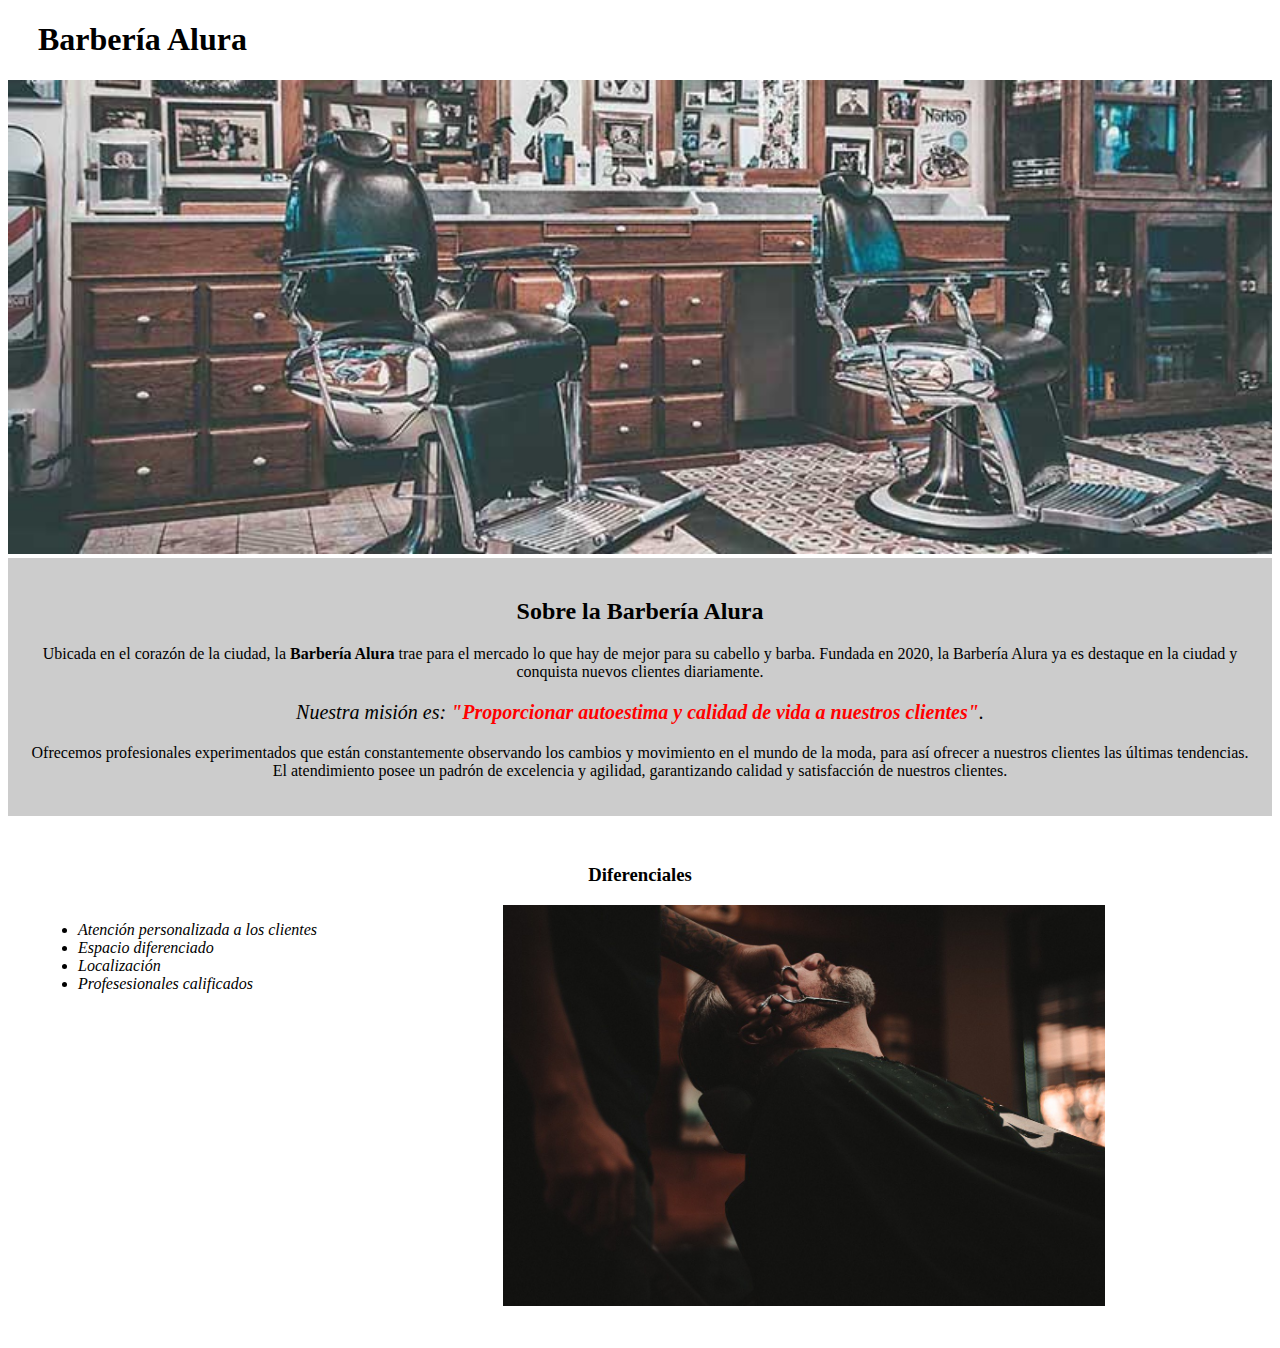
==== principiante_programacion/crea_primeras_paginas_web/index.html @ 491c4f76 "se agregaron archivos en los cuales se ha estado trabajando" ====
<!DOCTYPE html>

<html lang="es">
    
    <head>

        <meta charset="UTF-8"> 
        <title>Barbería Alura</title>
        <link rel="stylesheet" href="style.css">
    
    </head>

    <body>

        <header>
            <h1 class="titulo-principal">Barbería Alura</h1>
        </header>

        <img id="banner" src="banner/banner.jpg">
        
        <div class="principal">

            <h2 class="titulo-centralizado">Sobre la Barbería Alura</h2>

            <p>Ubicada en el corazón de la ciudad, la <strong>Barbería Alura</strong> trae para el mercado lo que hay de mejor para su cabello y barba. Fundada en 2020, la Barbería Alura ya es destaque en la ciudad y conquista nuevos clientes diariamente.</p>

            <p id="mision"><em>Nuestra misión es: <strong>"Proporcionar autoestima y calidad de vida a nuestros clientes"</strong>.</em></p>

            <p>Ofrecemos profesionales experimentados que están constantemente observando los cambios y movimiento en el mundo de la moda, para así ofrecer a nuestros clientes las últimas tendencias. El atendimiento posee un padrón de excelencia y agilidad, garantizando calidad y satisfacción de nuestros clientes.</p> 

        </div>

        <div class="diferenciales">

            <h3 class="titulo-centralizado">Diferenciales</h3>
        
            <ul>
                <li class="items">Atención personalizada a los clientes</li>
                <li class="items">Espacio diferenciado</li>
                <li class="items">Localización</li>
                <li class="items">Profesesionales calificados</li>
            </ul>

            <img src="diferenciales/diferenciales.jpg" class="imagenDiferenciales">

        </div>
        
        
    </body>
</html>
---- principiante_programacion/crea_primeras_paginas_web/style.css ----
.titulo-principal{
    padding-left: 30px;
}

#banner{
    width:100%;
}

.principal{
    background: #CCCCCC;
    padding: 20px;
}

.titulo-centralizado{
    text-align: center;
}

p{
    text-align: center;
}

em strong{
    color:red;
}

#mision{
    font-size: 20px;
}

.diferenciales{
    background: #FFFFFF;
    padding: 30px;
}

.items{
    font-style: italic;
}

ul{
    display: inline-block;
    vertical-align: top;
    width: 20%;
    margin-right: 15%;
}

.imagenDiferenciales{
    width: 50%;
}
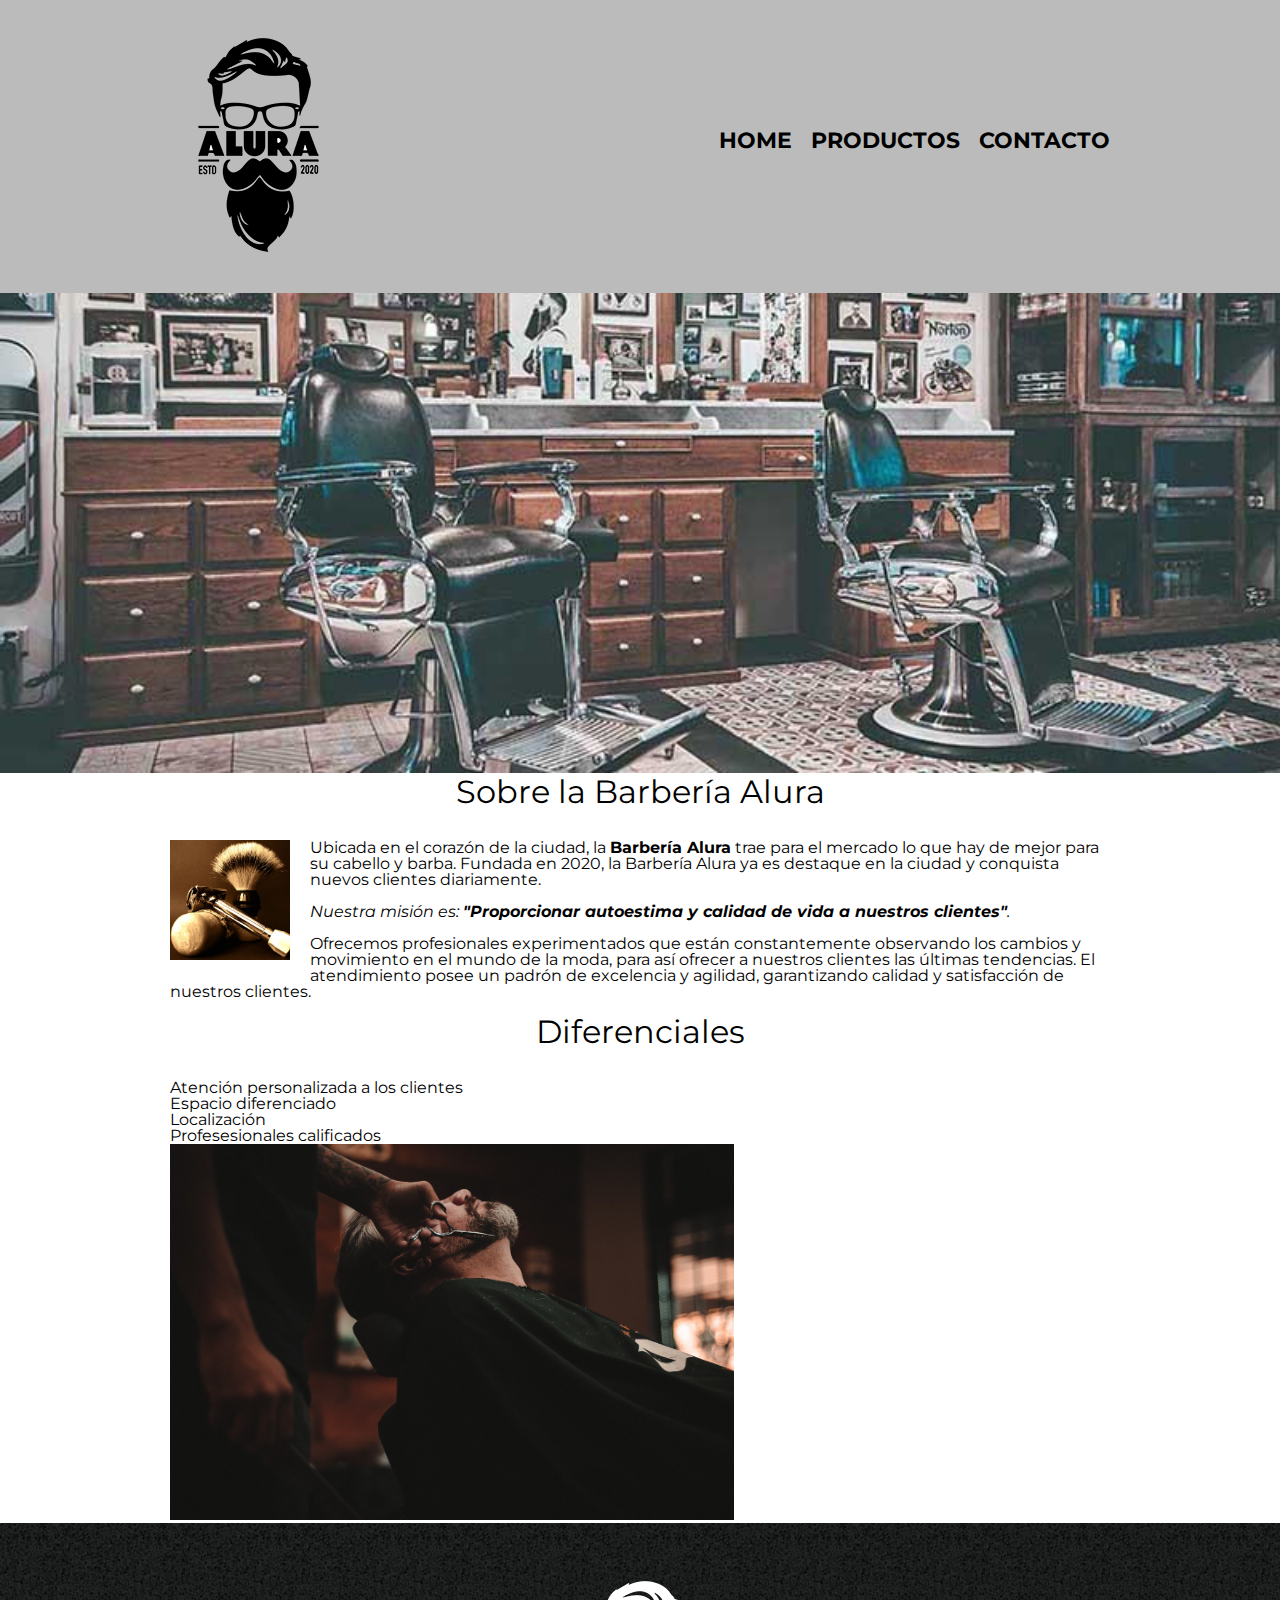
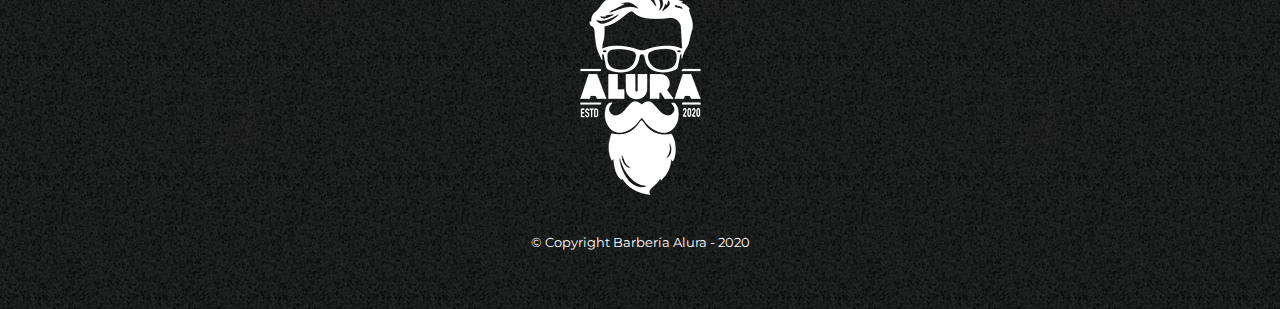
==== commit 26f4f791: "Se añadieron fuentes esternas de google fonts" ====
--- a/principiante_programacion/crea_primeras_paginas_web/index.html
+++ b/principiante_programacion/crea_primeras_paginas_web/index.html
@@ -6,45 +6,67 @@
 
         <meta charset="UTF-8"> 
         <title>Barbería Alura</title>
+        <link rel="stylesheet" href="reset.css">
         <link rel="stylesheet" href="style.css">
+        <link rel="preconnect" href="https://fonts.googleapis.com">
+        <link href="https://fonts.googleapis.com/css2?family=Montserrat:wght@300&display=swap" rel="stylesheet">
+        
+    </head>
     
-    </head>
-
     <body>
 
         <header>
-            <h1 class="titulo-principal">Barbería Alura</h1>
-        </header>
+            <div class="caja">                
+                <h1><img src="imagenes/logo.png"></h1>
+                <nav>
+                    <ul>
+                        <li><a href="index.html">Home</a></li>
+                        <li><a href="productos.html"> Productos</a></li>
+                        <li><a href="contacto.html">Contacto</a></li>
+                    </ul>
+                </nav>
+            </div>
+        </header>  
 
-        <img id="banner" src="banner/banner.jpg">
-        
-        <div class="principal">
+        <img class="banner" src="banner/banner.jpg">
 
-            <h2 class="titulo-centralizado">Sobre la Barbería Alura</h2>
+        <main>
 
-            <p>Ubicada en el corazón de la ciudad, la <strong>Barbería Alura</strong> trae para el mercado lo que hay de mejor para su cabello y barba. Fundada en 2020, la Barbería Alura ya es destaque en la ciudad y conquista nuevos clientes diariamente.</p>
+            <section class="principal">
+    
+                <h2 class="titulo-principal">Sobre la Barbería Alura</h2>           
+    
+                <img class="utensilios" src="imagenes/utensilios.jpg" alt="Utensilios de un Barbero">       
+    
+                <p>Ubicada en el corazón de la ciudad, la <strong>Barbería Alura</strong> trae para el mercado lo que hay de mejor para su cabello y barba. Fundada en 2020, la Barbería Alura ya es destaque en la ciudad y conquista nuevos clientes diariamente.</p>
+    
+                <p id="mision"><em>Nuestra misión es: <strong>"Proporcionar autoestima y calidad de vida a nuestros clientes"</strong>.</em></p>
+    
+                <p>Ofrecemos profesionales experimentados que están constantemente observando los cambios y movimiento en el mundo de la moda, para así ofrecer a nuestros clientes las últimas tendencias. El atendimiento posee un padrón de excelencia y agilidad, garantizando calidad y satisfacción de nuestros clientes.</p> 
+    
+            </section>
+    
+            <section class="diferenciales">
+    
+                <h3 class="titulo-principal">Diferenciales</h3>
+            
+                <ul>
+                    <li class="items">Atención personalizada a los clientes</li>
+                    <li class="items">Espacio diferenciado</li>
+                    <li class="items">Localización</li>
+                    <li class="items">Profesesionales calificados</li>
+                </ul>
+    
+                <img src="diferenciales/diferenciales.jpg" class="imagenDiferenciales">
+    
+            </section>
 
-            <p id="mision"><em>Nuestra misión es: <strong>"Proporcionar autoestima y calidad de vida a nuestros clientes"</strong>.</em></p>
+        </main>
 
-            <p>Ofrecemos profesionales experimentados que están constantemente observando los cambios y movimiento en el mundo de la moda, para así ofrecer a nuestros clientes las últimas tendencias. El atendimiento posee un padrón de excelencia y agilidad, garantizando calidad y satisfacción de nuestros clientes.</p> 
-
-        </div>
-
-        <div class="diferenciales">
-
-            <h3 class="titulo-centralizado">Diferenciales</h3>
-        
-            <ul>
-                <li class="items">Atención personalizada a los clientes</li>
-                <li class="items">Espacio diferenciado</li>
-                <li class="items">Localización</li>
-                <li class="items">Profesesionales calificados</li>
-            </ul>
-
-            <img src="diferenciales/diferenciales.jpg" class="imagenDiferenciales">
-
-        </div>
-        
+        <footer>
+            <img src="imagenes/logo-blanco.png">
+            <p class="copyright">&copy Copyright Barbería Alura - 2020</p>
+        </footer>   
         
     </body>
 </html>--- a/principiante_programacion/crea_primeras_paginas_web/style.css
+++ b/principiante_programacion/crea_primeras_paginas_web/style.css
@@ -1,49 +1,195 @@
-.titulo-principal{
-    padding-left: 30px;
+body{
+    font-family: 'Montserrat', sans-serif;
 }
 
-#banner{
-    width:100%;
+header{
+    background-color: #BBBBBB;
+    padding: 20px 0;
 }
 
-.principal{
-    background: #CCCCCC;
-    padding: 20px;
+.caja{
+    width: 940px;
+    position: relative;
+    margin: 0 auto;
+}   
+
+nav{
+    position: absolute;
+    top:110px;
+    right: 0;
 }
 
-.titulo-centralizado{
-    text-align: center;
+nav li{
+    display: inline;
+    margin: 0 0 0 15px;
 }
 
-p{
-    text-align: center;
+nav a{
+    text-transform: uppercase;
+    color: #000000;
+    font-weight: bold;
+    font-size: 22px;
+    text-decoration: none;
 }
 
-em strong{
-    color:red;
+nav a:hover{
+    color: #c78c19;
+    text-decoration: underline;
 }
 
-#mision{
-    font-size: 20px;
+.productos{
+    width: 940px;
+    margin: 0 auto;
+    padding: 50px;
 }
 
-.diferenciales{
-    background: #FFFFFF;
-    padding: 30px;
+
+.productos li{
+    display: inline-block;
+    text-align: center;
+    width: 30%;
+    vertical-align: top;
+    margin: 0 1.5%;
+    padding: 30px 20px;
+    box-sizing: border-box;
+    border: 2px solid #000000;
+    border-radius: 10px;
 }
 
-.items{
+.productos li:hover{
+    border-color: #c78c19;
+}
+
+.productos li:active{
+    border-color: #088c19;
+}
+
+.productos h2{
+    font-size: 30px;
+    font-weight: bold;
+}
+
+.productos li:hover h2{
+    font-size: 33px;
+}
+
+.producto-descripcion{
+    font-size: 18px;
+}
+
+.producto-precio{
+    font-size: 20px;
+    font-weight: bold;
+    margin-top:10px;
+}
+
+footer{
+    text-align: center;
+    background: url(imagenes/bg.jpg);
+    padding: 40px;
+}
+
+.copyright{
+    color: #FFFFFF;
+    font-size: 13px;
+    margin: 20px;
+}
+
+main{
+    width: 940px;
+    margin: 0 auto;
+}
+
+form{
+    margin: 40px 0;
+}
+
+form label, form legend{
+    display: block;
+    font-size: 20px;
+    margin: 0 0 10px;
+}
+
+.input-padron{
+    display: block;
+    margin: 0 0 20px;
+    padding: 10px 25px;
+    width: 50%;
+}
+
+.checkbox{
+    margin:20px 0; 
+}
+
+.enviar{
+    width: 40%;
+    padding: 15px 0;
+    font-size: 18px;
+    font-weight: bold;
+    color:white;
+    background: orange;
+    border:none;
+    border-radius: 5px;
+    transition: 1s all;
+    cursor:pointer;
+}
+
+.enviar:hover{
+    background: darkorange;
+    transform: scale(1.2);
+}
+
+table{
+    margin: 40px 40px;
+}
+
+thead{
+    background: #555555;
+    color:white;
+    font-weight: bold;
+}
+
+td,th{
+    border: 1px solid #000000;
+    padding: 8px 15px;
+}
+
+/*Aquí inicia el CSS para nuestra home*/
+.banner{
+    width: 100%;
+}
+
+
+.titulo-principal{
+    text-align: center;
+    font-size: 2em;
+    margin: 0 0 1em;
+    clear:left;
+}
+
+
+.principal p{
+    margin: 0 0 1em;
+}
+
+
+.principal strong{
+    font-weight: bold;
+}
+
+
+.principal em{
     font-style: italic;
 }
 
-ul{
-    display: inline-block;
-    vertical-align: top;
-    width: 20%;
-    margin-right: 15%;
+
+.utensilios{
+    width: 120px;
+    float:left;
+    margin: 0 20px 20px 0;
 }
 
+
 .imagenDiferenciales{
-    width: 50%;
-}
-
+    width: 60%;
+}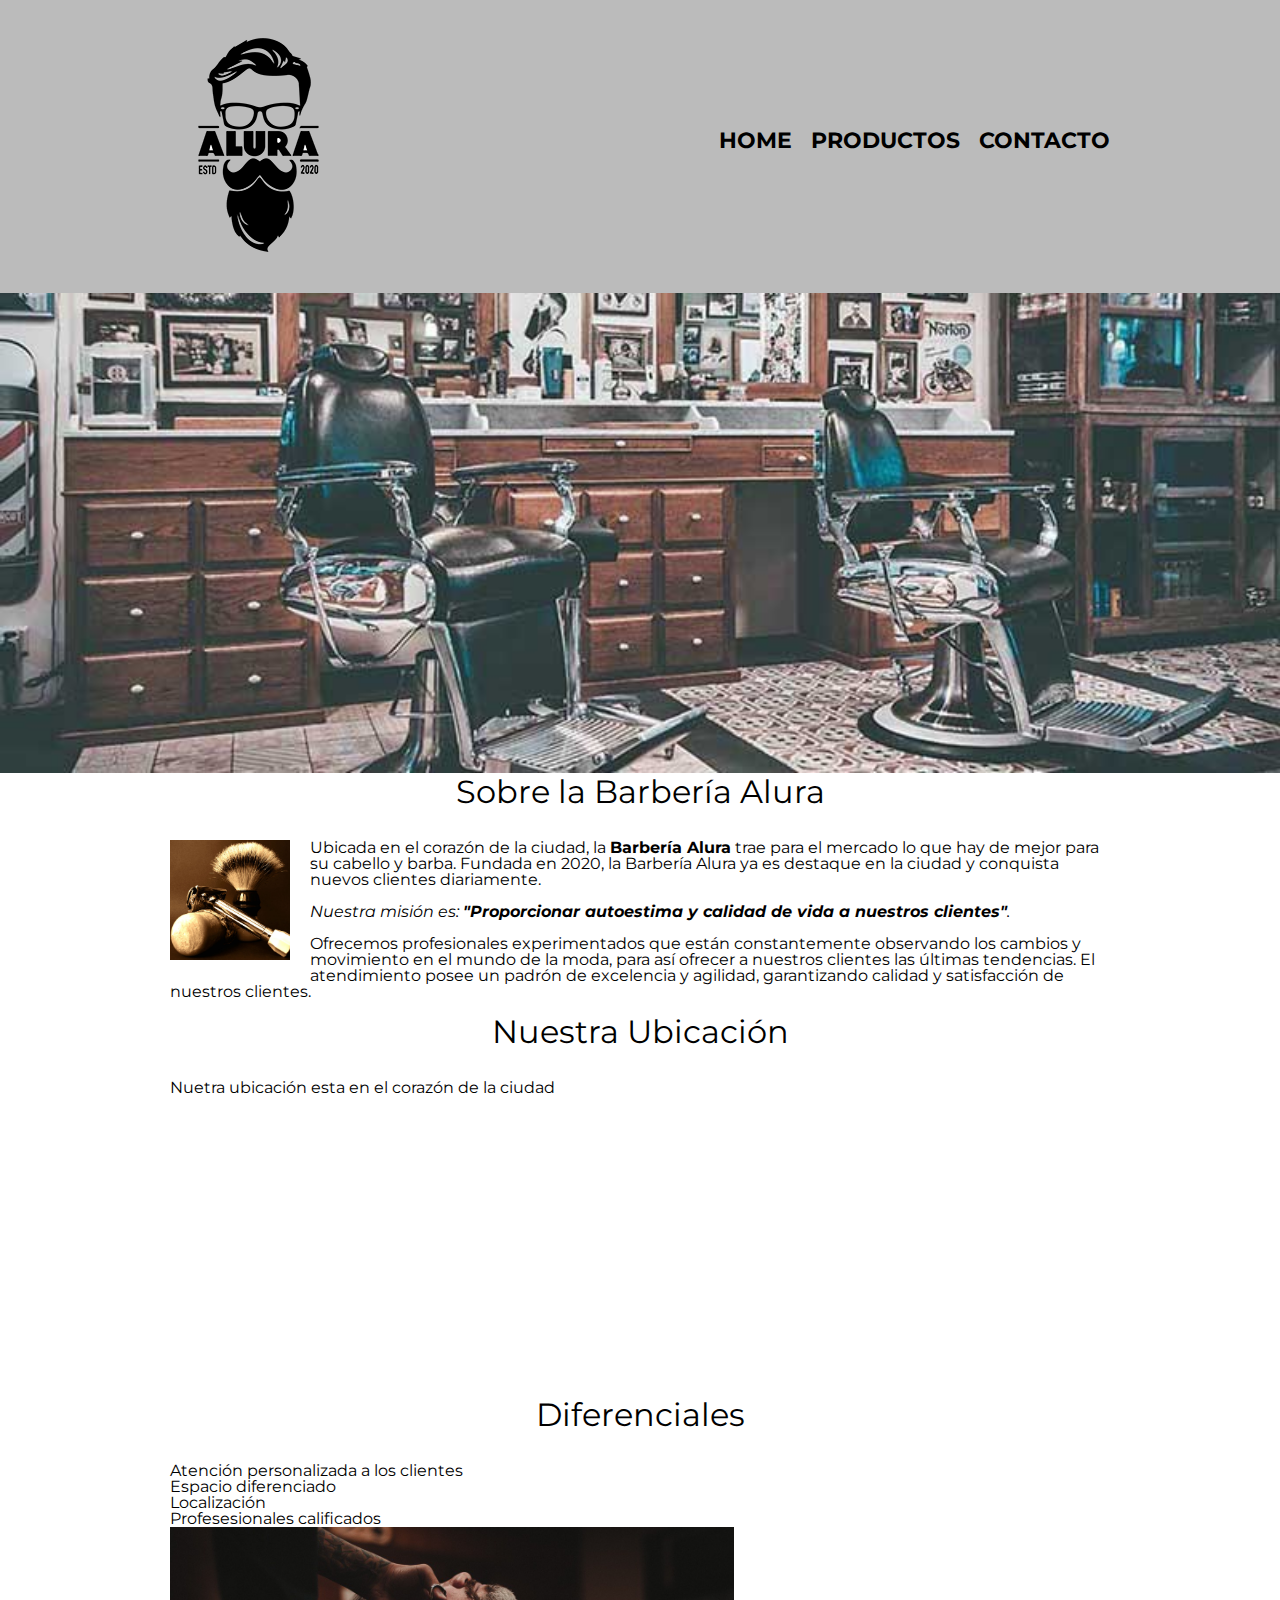
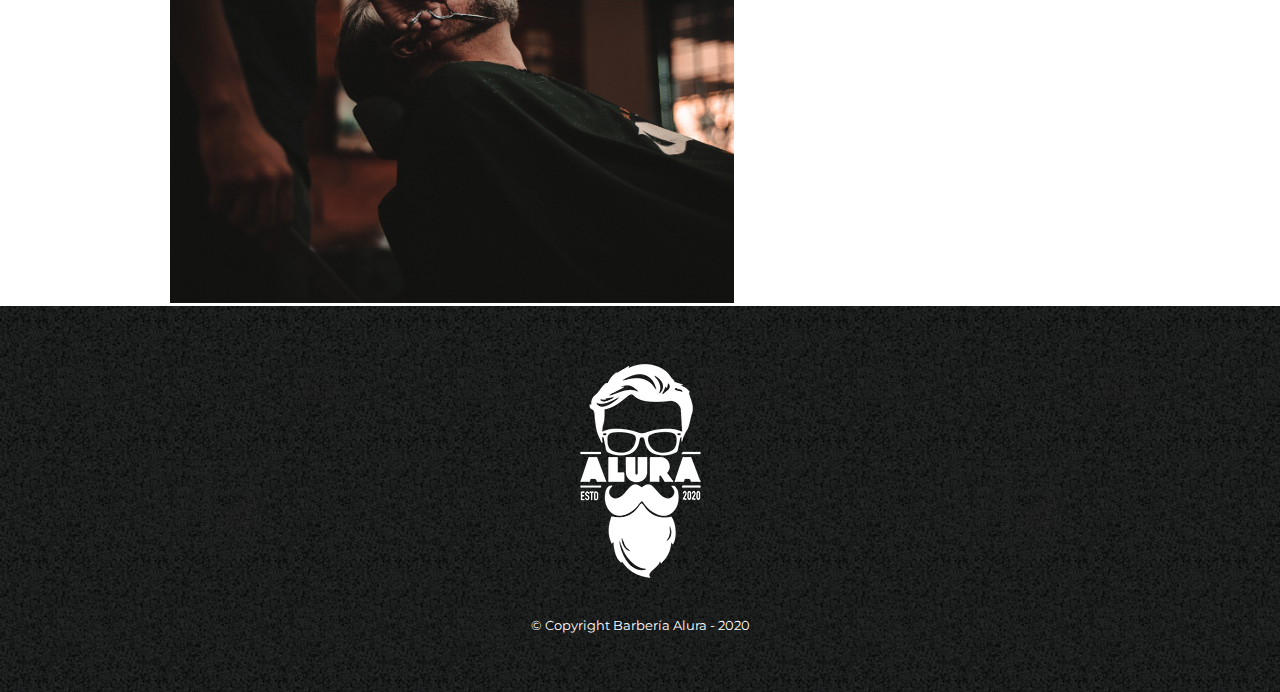
==== commit b21703d4: "Se añadio la seccíon realacionada con la ubicasión" ====
--- a/principiante_programacion/crea_primeras_paginas_web/index.html
+++ b/principiante_programacion/crea_primeras_paginas_web/index.html
@@ -2,7 +2,7 @@
 
 <html lang="es">
     
-    <head>
+    <head>  
 
         <meta charset="UTF-8"> 
         <title>Barbería Alura</title>
@@ -45,6 +45,12 @@
                 <p>Ofrecemos profesionales experimentados que están constantemente observando los cambios y movimiento en el mundo de la moda, para así ofrecer a nuestros clientes las últimas tendencias. El atendimiento posee un padrón de excelencia y agilidad, garantizando calidad y satisfacción de nuestros clientes.</p> 
     
             </section>
+
+            <section class="mapa">
+                <h3 class="titulo-principal">Nuestra Ubicación</h3>
+                <p>Nuetra ubicación esta en el corazón de la ciudad</p>
+                <iframe src="https://www.google.com/maps/embed?pb=!1m18!1m12!1m3!1d34784.869470159!2d-46.65499870427411!3d-23.593248407555798!2m3!1f0!2f0!3f0!3m2!1i1024!2i768!4f13.1!3m3!1m2!1s0x94ce5a2b2ed7f3a1%3A0xab35da2f5ca62674!2sCaelum%20-%20Education%20and%20Innovation!5e0!3m2!1ses-419!2sbr!4v1602972945026!5m2!1ses-419!2sbr" width="100%" height="300" frameborder="0" style="border:0;" allowfullscreen="" aria-hidden="false" tabindex="0"></iframe>
+            </section>
     
             <section class="diferenciales">
     
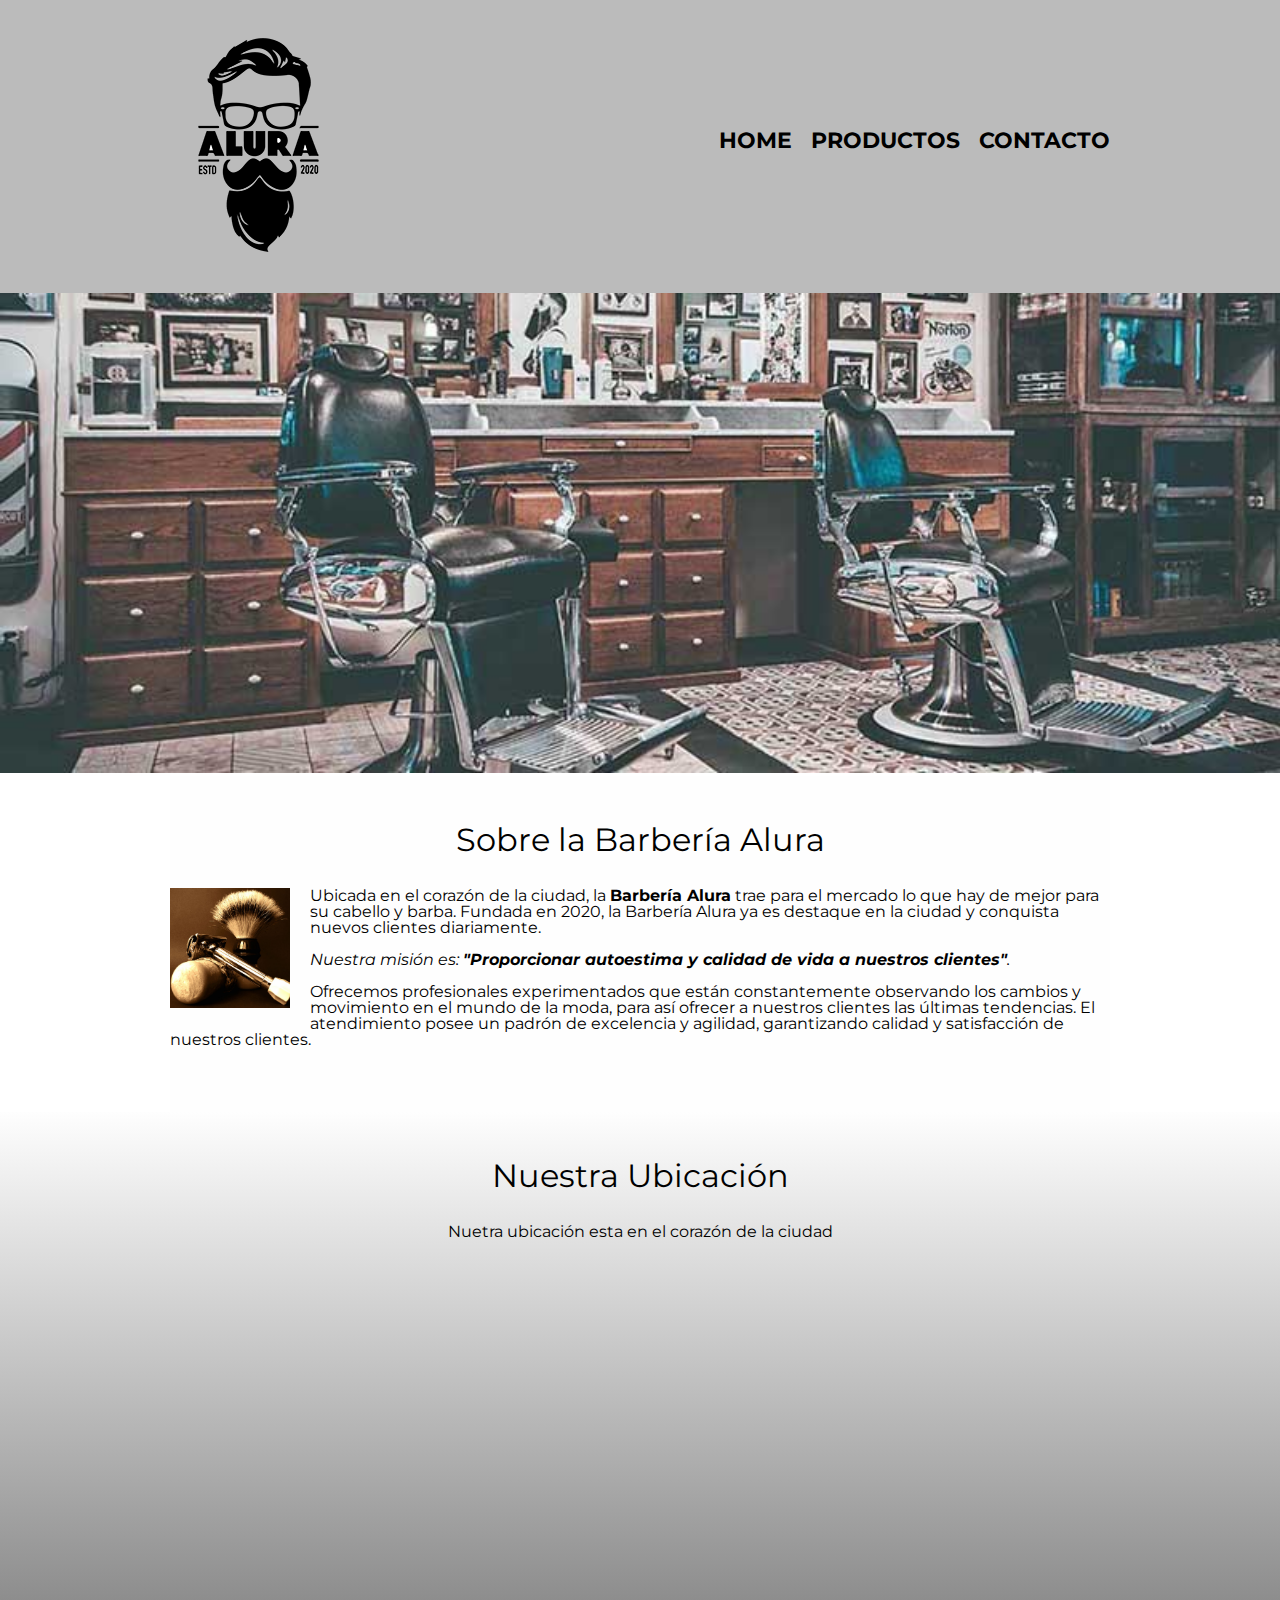
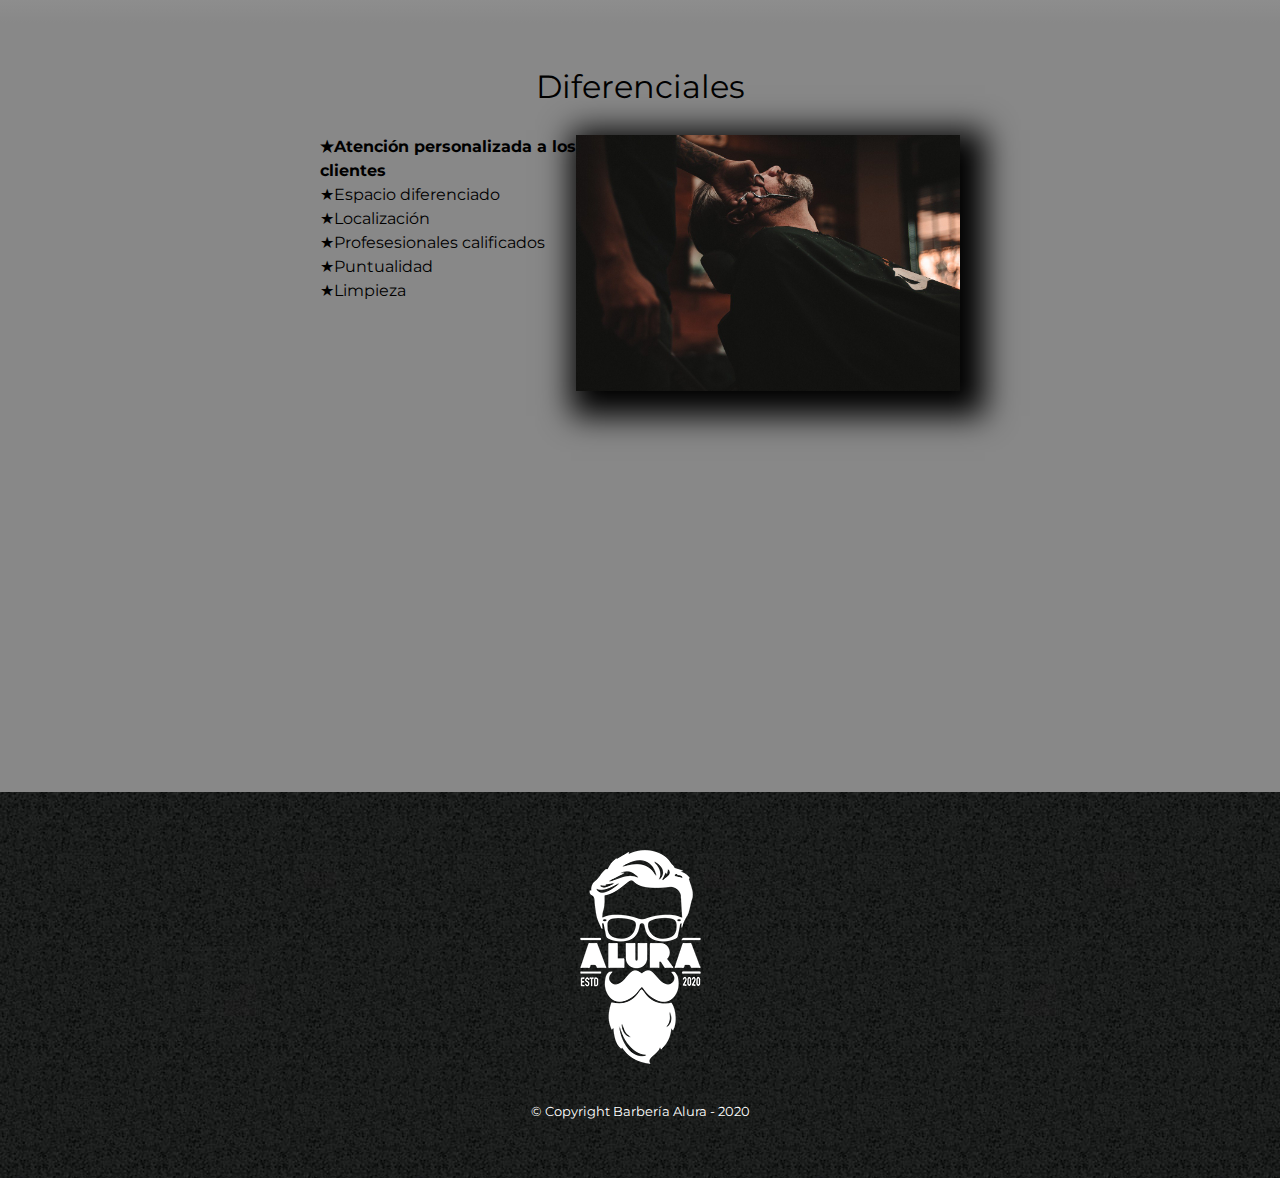
==== commit 9d19da2c: "Se agregaron ultimas notificaciones como responsividad de las pagína" ====
--- a/principiante_programacion/crea_primeras_paginas_web/index.html
+++ b/principiante_programacion/crea_primeras_paginas_web/index.html
@@ -5,15 +5,16 @@
     <head>  
 
         <meta charset="UTF-8"> 
+        <meta name="viewport" content="width=device-width">
         <title>Barbería Alura</title>
         <link rel="stylesheet" href="reset.css">
         <link rel="stylesheet" href="style.css">
         <link rel="preconnect" href="https://fonts.googleapis.com">
         <link href="https://fonts.googleapis.com/css2?family=Montserrat:wght@300&display=swap" rel="stylesheet">
-        
+
     </head>
     
-    <body>
+    <body>  
 
         <header>
             <div class="caja">                
@@ -49,21 +50,30 @@
             <section class="mapa">
                 <h3 class="titulo-principal">Nuestra Ubicación</h3>
                 <p>Nuetra ubicación esta en el corazón de la ciudad</p>
-                <iframe src="https://www.google.com/maps/embed?pb=!1m18!1m12!1m3!1d34784.869470159!2d-46.65499870427411!3d-23.593248407555798!2m3!1f0!2f0!3f0!3m2!1i1024!2i768!4f13.1!3m3!1m2!1s0x94ce5a2b2ed7f3a1%3A0xab35da2f5ca62674!2sCaelum%20-%20Education%20and%20Innovation!5e0!3m2!1ses-419!2sbr!4v1602972945026!5m2!1ses-419!2sbr" width="100%" height="300" frameborder="0" style="border:0;" allowfullscreen="" aria-hidden="false" tabindex="0"></iframe>
+                <div class="mapa-contenido">
+                    <iframe src="https://www.google.com/maps/embed?pb=!1m18!1m12!1m3!1d34784.869470159!2d-46.65499870427411!3d-23.593248407555798!2m3!1f0!2f0!3f0!3m2!1i1024!2i768!4f13.1!3m3!1m2!1s0x94ce5a2b2ed7f3a1%3A0xab35da2f5ca62674!2sCaelum%20-%20Education%20and%20Innovation!5e0!3m2!1ses-419!2sbr!4v1602972945026!5m2!1ses-419!2sbr" width="100%" height="300" frameborder="0" style="border:0;" allowfullscreen="" aria-hidden="false" tabindex="0"></iframe>
+                </div>
             </section>
     
             <section class="diferenciales">
     
                 <h3 class="titulo-principal">Diferenciales</h3>
             
-                <ul>
-                    <li class="items">Atención personalizada a los clientes</li>
-                    <li class="items">Espacio diferenciado</li>
-                    <li class="items">Localización</li>
-                    <li class="items">Profesesionales calificados</li>
-                </ul>
-    
-                <img src="diferenciales/diferenciales.jpg" class="imagenDiferenciales">
+                <div class="contenido-diferenciales">
+                    <ul class="lista-diferenciales">
+                        <li class="items">Atención personalizada a los clientes</li>
+                        <li class="items">Espacio diferenciado</li>
+                        <li class="items">Localización</li>
+                        <li class="items">Profesesionales calificados</li>
+                        <li class="items">Puntualidad</li>
+                        <li class="items">Limpieza</li>
+                    </ul><img src="diferenciales/diferenciales.jpg" class="imagen-diferenciales">
+                </div>
+
+                <div class="video">
+                    <iframe width="100%" height="315" src="https://www.youtube.com/embed/wcVVXUV0YUY" frameborder="0" allow="accelerometer; autoplay; clipboard-write; encrypted-media; gyroscope; picture-in-picture" allowfullscreen></iframe>
+
+                </div>
     
             </section>
 
--- a/principiante_programacion/crea_primeras_paginas_web/style.css
+++ b/principiante_programacion/crea_primeras_paginas_web/style.css
@@ -95,11 +95,6 @@
     margin: 20px;
 }
 
-main{
-    width: 940px;
-    margin: 0 auto;
-}
-
 form{
     margin: 40px 0;
 }
@@ -189,7 +184,82 @@
     margin: 0 20px 20px 0;
 }
 
-
-.imagenDiferenciales{
+.mapa-contenido {
+    width: 940px;
+    margin: 0 auto;
+}
+
+.principal {
+    padding: 3em 0;
+    background: #FEFEFE;
+    width: 940px;
+    margin: 0 auto;
+}
+
+.mapa {
+    padding: 3em 0;
+    background: linear-gradient(#FEFEFE, #888888);
+}
+
+.mapa p {
+    margin: 0 0 2em;
+    text-align: center;
+}
+
+.items:before{
+    content:"★"
+}
+
+.diferenciales {
+    padding: 3em 0;
+    background: #888888;
+}
+
+.contenido-diferenciales {
+    width: 640px;
+    margin: 0 auto;
+}
+
+.lista-diferenciales {
+    width: 40%;
+    display: inline-block;
+    vertical-align: top;
+}
+
+.items {
+    line-height: 1.5;
+}
+
+.items:first-child {
+    font-weight: bold;
+}
+
+.imagen-diferenciales {
     width: 60%;
+    transition: 400ms;
+    box-shadow: 10px 10px 30px 15px #000000;
+}
+
+.imagen-diferenciales:hover{
+    opacity: 0.3;
+}
+
+.video {
+    width: 560px;
+    margin: 1em auto;
+}
+
+@media screen and (max-width:480px){
+    h1{
+        text-align: center;
+    }
+    nav{
+        position: static;
+    }
+    .caja, .principal, .mapa-contenido, .contenido-diferenciales, .video {
+        width: auto;
+    }
+    .lista-diferenciales, .imagen-diferenciales{
+        width: 100%;
+    }
 }